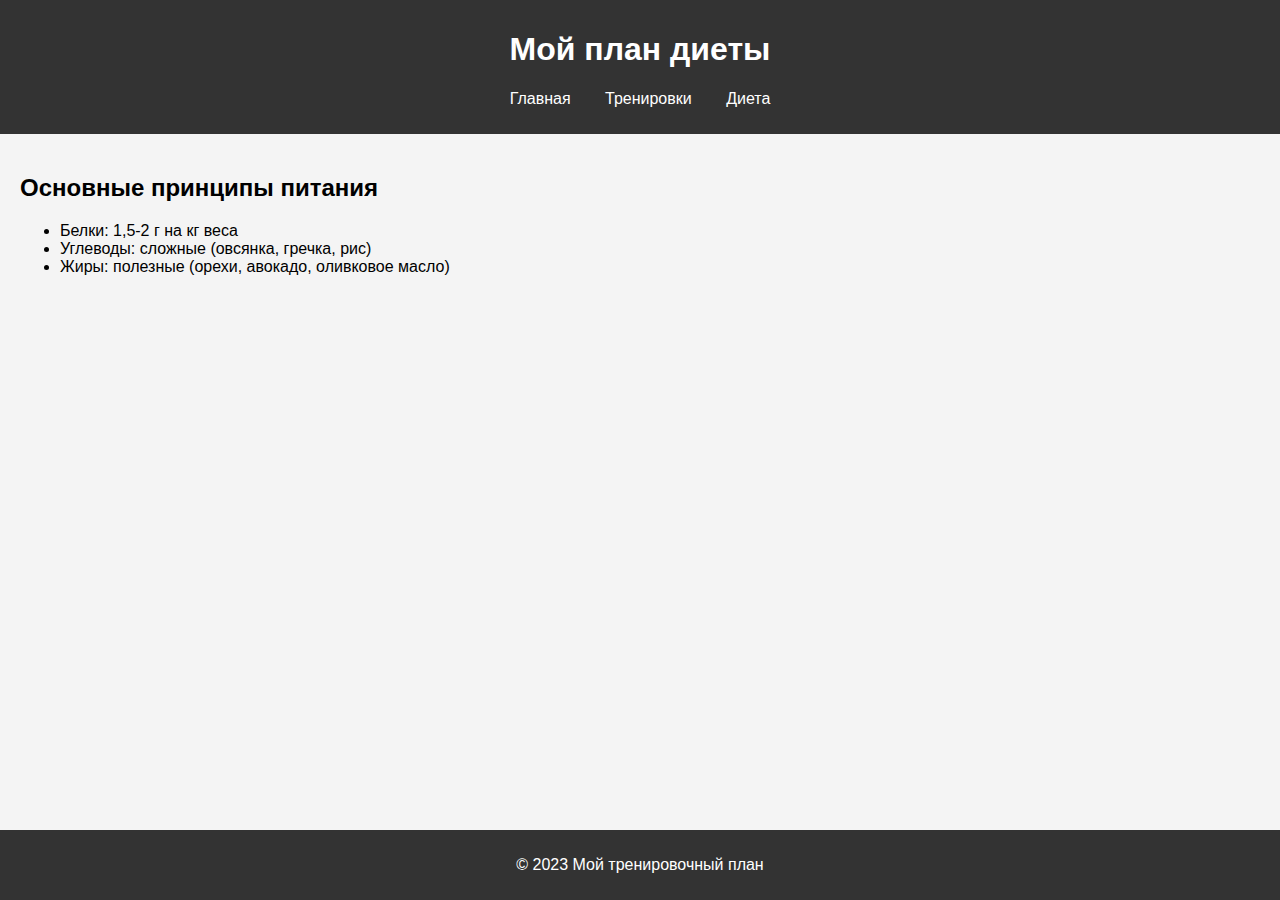
==== diet.html @ e4f0bd69 "Новый проект - план тренировок и диета для себя." ====
<!DOCTYPE html>
<html lang="ru">
  <head>
    <meta charset="UTF-8" />
    <meta name="viewport" content="width=device-width, initial-scale=1.0" />
    <title>Диета</title>
    <link rel="stylesheet" href="styles.css" />
  </head>
  <body>
    <header>
      <h1>Мой план диеты</h1>
      <nav>
        <ul>
          <li><a href="index.html">Главная</a></li>
          <li><a href="training.html">Тренировки</a></li>
          <li><a href="diet.html">Диета</a></li>
        </ul>
      </nav>
    </header>
    <main>
      <section>
        <h2>Основные принципы питания</h2>
        <ul>
          <li>Белки: 1,5-2 г на кг веса</li>
          <li>Углеводы: сложные (овсянка, гречка, рис)</li>
          <li>Жиры: полезные (орехи, авокадо, оливковое масло)</li>
        </ul>
      </section>
    </main>
    <footer>
      <p>&copy; 2023 Мой тренировочный план</p>
    </footer>
  </body>
</html>
---- styles.css ----
body {
  font-family: Arial, sans-serif;
  margin: 0;
  padding: 0;
  background-color: #f4f4f4;
}

header {
  background-color: #333;
  color: white;
  padding: 10px 0;
  text-align: center;
}

nav ul {
  list-style-type: none;
  padding: 0;
}

nav ul li {
  display: inline;
  margin: 0 15px;
}

nav ul li a {
  color: white;
  text-decoration: none;
}

main {
  padding: 20px;
}

footer {
  background-color: #333;
  color: white;
  text-align: center;
  padding: 10px 0;
  position: fixed;
  width: 100%;
  bottom: 0;
}
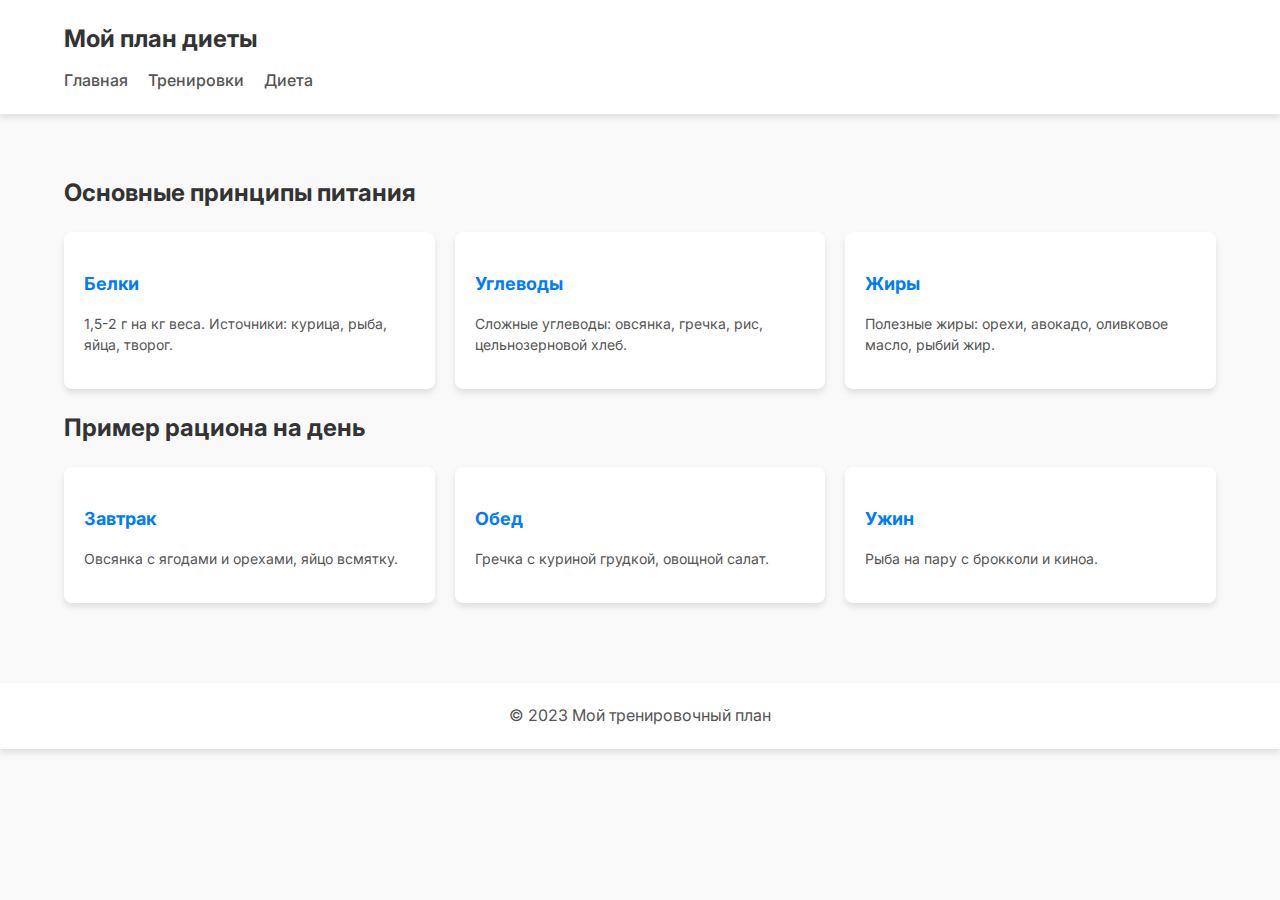
==== commit c7dd4034: "Добавили редизайн для страницы - диеты и стили. Обновили год в футере" ====
--- a/diet.html
+++ b/diet.html
@@ -5,30 +5,78 @@
     <meta name="viewport" content="width=device-width, initial-scale=1.0" />
     <title>Диета</title>
     <link rel="stylesheet" href="styles.css" />
+    <link
+      href="https://fonts.googleapis.com/css2?family=Inter:wght@400;500;700&display=swap"
+      rel="stylesheet"
+    />
   </head>
   <body>
-    <header>
-      <h1>Мой план диеты</h1>
-      <nav>
-        <ul>
-          <li><a href="index.html">Главная</a></li>
-          <li><a href="training.html">Тренировки</a></li>
-          <li><a href="diet.html">Диета</a></li>
-        </ul>
-      </nav>
+    <header class="header">
+      <div class="container">
+        <h1 class="header__title">Мой план диеты</h1>
+        <nav class="header__nav">
+          <ul class="header__nav-list">
+            <li><a href="index.html" class="header__nav-link">Главная</a></li>
+            <li>
+              <a href="training.html" class="header__nav-link">Тренировки</a>
+            </li>
+            <li><a href="diet.html" class="header__nav-link">Диета</a></li>
+          </ul>
+        </nav>
+      </div>
     </header>
-    <main>
-      <section>
-        <h2>Основные принципы питания</h2>
-        <ul>
-          <li>Белки: 1,5-2 г на кг веса</li>
-          <li>Углеводы: сложные (овсянка, гречка, рис)</li>
-          <li>Жиры: полезные (орехи, авокадо, оливковое масло)</li>
-        </ul>
-      </section>
+    <main class="main">
+      <div class="container">
+        <section class="diet">
+          <h2 class="diet__title">Основные принципы питания</h2>
+          <div class="diet__cards">
+            <div class="diet__card">
+              <h3 class="diet__card-title">Белки</h3>
+              <p class="diet__card-text">
+                1,5-2 г на кг веса. Источники: курица, рыба, яйца, творог.
+              </p>
+            </div>
+            <div class="diet__card">
+              <h3 class="diet__card-title">Углеводы</h3>
+              <p class="diet__card-text">
+                Сложные углеводы: овсянка, гречка, рис, цельнозерновой хлеб.
+              </p>
+            </div>
+            <div class="diet__card">
+              <h3 class="diet__card-title">Жиры</h3>
+              <p class="diet__card-text">
+                Полезные жиры: орехи, авокадо, оливковое масло, рыбий жир.
+              </p>
+            </div>
+          </div>
+        </section>
+        <section class="diet">
+          <h2 class="diet__title">Пример рациона на день</h2>
+          <div class="diet__cards">
+            <div class="diet__card">
+              <h3 class="diet__card-title">Завтрак</h3>
+              <p class="diet__card-text">
+                Овсянка с ягодами и орехами, яйцо всмятку.
+              </p>
+            </div>
+            <div class="diet__card">
+              <h3 class="diet__card-title">Обед</h3>
+              <p class="diet__card-text">
+                Гречка с куриной грудкой, овощной салат.
+              </p>
+            </div>
+            <div class="diet__card">
+              <h3 class="diet__card-title">Ужин</h3>
+              <p class="diet__card-text">Рыба на пару с брокколи и киноа.</p>
+            </div>
+          </div>
+        </section>
+      </div>
     </main>
-    <footer>
-      <p>&copy; 2023 Мой тренировочный план</p>
+    <footer class="footer">
+      <div class="container">
+        <p class="footer__text">&copy; 2023 Мой тренировочный план</p>
+      </div>
     </footer>
   </body>
 </html>
--- a/styles.css
+++ b/styles.css
@@ -1,42 +1,167 @@
+/* Основные стили */
+:root {
+  --primary-color: #333;
+  --secondary-color: #555;
+  --accent-color: #007bff;
+  --background-color: #f9f9f9;
+  --card-background: #fff;
+  --shadow: 0 4px 6px rgba(0, 0, 0, 0.1);
+}
+
 body {
-  font-family: Arial, sans-serif;
+  font-family: "Inter", sans-serif;
   margin: 0;
   padding: 0;
-  background-color: #f4f4f4;
+  background-color: var(--background-color);
+  color: var(--primary-color);
+  line-height: 1.6;
 }
 
-header {
-  background-color: #333;
-  color: white;
-  padding: 10px 0;
-  text-align: center;
+.container {
+  width: 90%;
+  max-width: 1200px;
+  margin: 0 auto;
 }
 
-nav ul {
-  list-style-type: none;
+/* Шапка */
+.header {
+  background-color: var(--card-background);
+  box-shadow: var(--shadow);
+  padding: 20px 0;
+}
+
+.header__title {
+  font-size: 24px;
+  font-weight: 700;
+  margin: 0;
+}
+
+.header__nav-list {
+  list-style: none;
+  padding: 0;
+  margin: 10px 0 0;
+  display: flex;
+  gap: 20px;
+}
+
+.header__nav-link {
+  text-decoration: none;
+  color: var(--secondary-color);
+  font-weight: 500;
+  transition: color 0.3s;
+}
+
+.header__nav-link:hover {
+  color: var(--accent-color);
+}
+
+/* Основной контент */
+.main {
+  padding: 40px 0;
+}
+
+.welcome__title {
+  font-size: 28px;
+  margin-bottom: 10px;
+}
+
+.welcome__text {
+  font-size: 16px;
+  color: var(--secondary-color);
+}
+
+.week {
+  background-color: var(--card-background);
+  padding: 20px;
+  margin-bottom: 20px;
+  border-radius: 8px;
+  box-shadow: var(--shadow);
+}
+
+.week__title {
+  font-size: 22px;
+  margin-bottom: 15px;
+}
+
+.week__list {
+  list-style: none;
   padding: 0;
 }
 
-nav ul li {
-  display: inline;
-  margin: 0 15px;
+.week__item {
+  display: flex;
+  justify-content: space-between;
+  align-items: center;
+  padding: 10px 0;
+  border-bottom: 1px solid #eee;
 }
 
-nav ul li a {
-  color: white;
-  text-decoration: none;
+.week__item:last-child {
+  border-bottom: none;
 }
 
-main {
-  padding: 20px;
+.week__button {
+  background-color: var(--accent-color);
+  color: white;
+  border: none;
+  padding: 8px 16px;
+  border-radius: 4px;
+  cursor: pointer;
+  transition: background-color 0.3s;
 }
 
-footer {
-  background-color: #333;
-  color: white;
+.week__button:hover {
+  background-color: #0056b3;
+}
+
+/* Подвал */
+.footer {
+  background-color: var(--card-background);
+  padding: 20px 0;
   text-align: center;
-  padding: 10px 0;
-  position: fixed;
-  width: 100%;
-  bottom: 0;
+  box-shadow: var(--shadow);
+  margin-top: 40px;
 }
+
+.footer__text {
+  margin: 0;
+  color: var(--secondary-color);
+}
+
+/* Стили для диеты */
+.diet__title {
+  font-size: 24px;
+  margin-bottom: 20px;
+  color: var(--primary-color);
+}
+
+.diet__cards {
+  display: grid;
+  grid-template-columns: repeat(auto-fit, minmax(250px, 1fr));
+  gap: 20px;
+}
+
+.diet__card {
+  background-color: var(--card-background);
+  padding: 20px;
+  border-radius: 8px;
+  box-shadow: var(--shadow);
+  transition: transform 0.3s, box-shadow 0.3s;
+}
+
+.diet__card:hover {
+  transform: translateY(-5px);
+  box-shadow: 0 6px 12px rgba(0, 0, 0, 0.15);
+}
+
+.diet__card-title {
+  font-size: 18px;
+  margin-bottom: 10px;
+  color: var(--accent-color);
+}
+
+.diet__card-text {
+  font-size: 14px;
+  color: var(--secondary-color);
+  line-height: 1.5;
+}
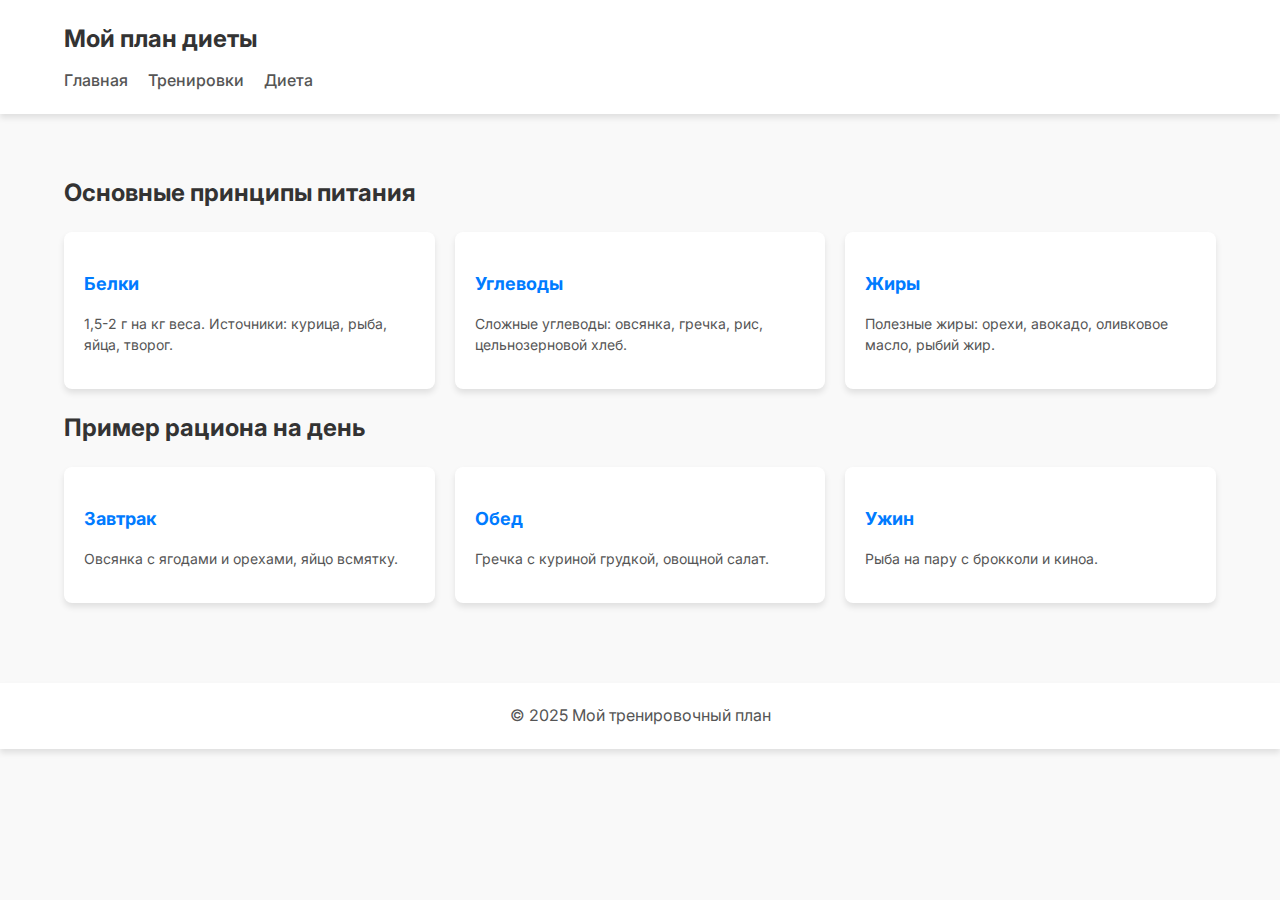
==== commit 1ad498f2: "update year" ====
--- a/diet.html
+++ b/diet.html
@@ -75,7 +75,7 @@
     </main>
     <footer class="footer">
       <div class="container">
-        <p class="footer__text">&copy; 2023 Мой тренировочный план</p>
+        <p class="footer__text">&copy; 2025 Мой тренировочный план</p>
       </div>
     </footer>
   </body>
